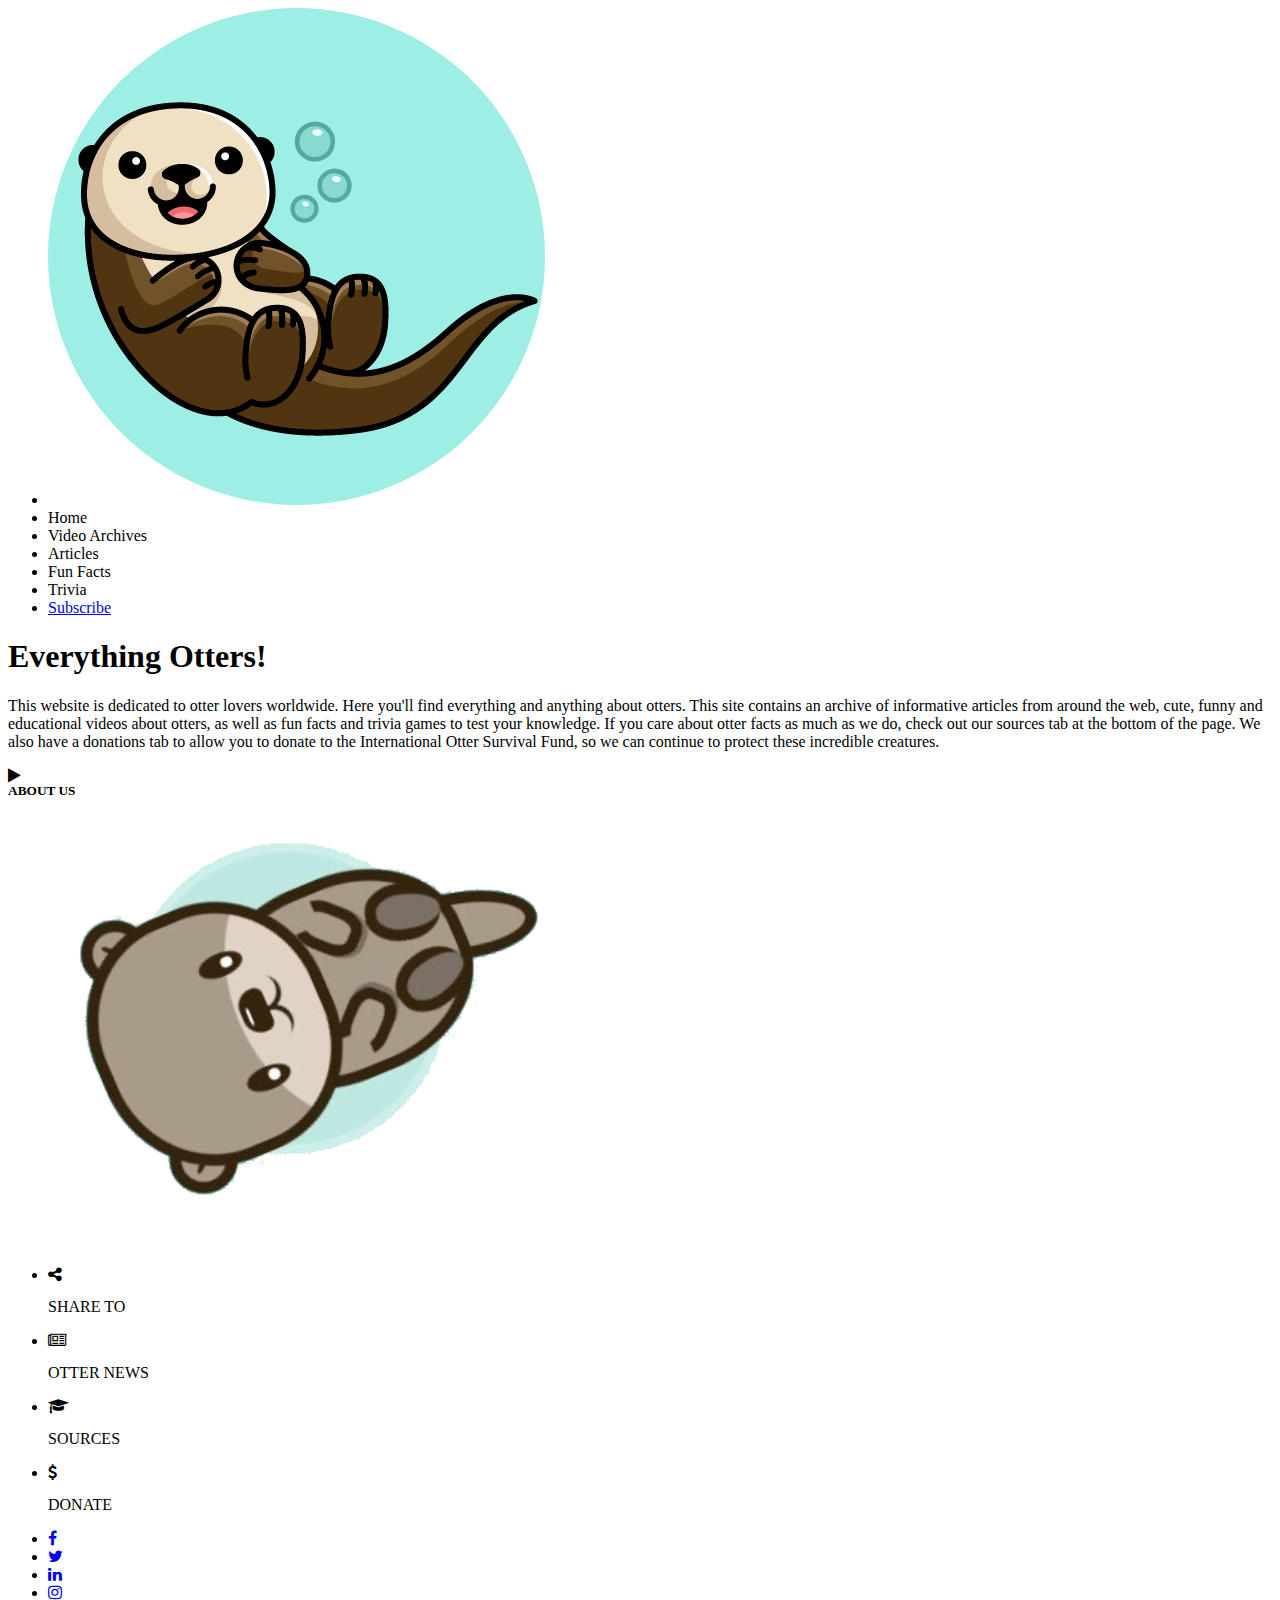
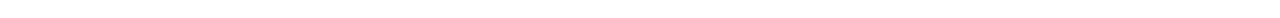
==== index.html @ 7f4309eb "Add files via upload" ====
<html>
<head>
    <title>Everything Otters!</title>
    <link rel="stylesheet" href="style.css">
    <link rel="stylesheet" href="https://stackpath.bootstrapcdn.com/font-awesome/4.7.0/css/font-awesome.min.css">
    <link rel="preconnect" href="https://fonts.gstatic.com">
    <link rel="preconnect" href="https://fonts.gstatic.com">
    <link href="https://fonts.googleapis.com/css2?family=Libre+Baskerville:wght@700&display=swap" rel="stylesheet">

</head>
<body>
    <div class="container">
        <div class="menu" >
            <ul>
                <li class= "logo"> <img src="otter_logo.png"></li>
                <li class="active">Home</li>
                <li>Video Archives</li>
                <li>Articles</li>
                <li>Fun Facts</li>
                <li>Trivia</li>
                <li><a href="#" class="signup-btn"><span>Subscribe</span></a></li>
            </ul>
        </div>
        <div class="banner">
            <div class="app-text">
                <h1>Everything Otters!</h1>
                <p>This website is dedicated to otter lovers worldwide. Here you'll find everything and anything about otters.
                This site contains an archive of informative articles from around the web,
                cute, funny and educational videos about otters, as well as fun facts and trivia games to test your knowledge.
                If you care about otter facts as much as we do, check out our sources tab at the bottom of the page. We also have a donations tab
                to allow you to donate to the International Otter Survival Fund, so we can continue to protect these incredible creatures.
                </p>
            <div class="play-btn">
                <div class= "play-btn-inner"><i class="fa fa-play">
                </i></div>
                <small><b>ABOUT US</b></small>

            </div>
            <div class="app-picture">
                <img src="otter_cartoon2.png">
            </div>
        </div>
        <div class="quick-links">
            <ul>
                <li><i class= "fa fa-share-alt"></i><p>SHARE TO</p></li>
                <li><i class= "fa fa-newspaper-o"></i><p>OTTER NEWS</p></li>
                <li><i class= "fa fa-graduation-cap"></i><p>SOURCES</p></li>
                <li><i class= "fa fa-usd"></i><p>DONATE</p></li>
            </ul>
        </div>
        <div class="social-icons">
            <ul>
                <li><a href="#"><i class="fa fa-facebook"></i></a></li>
                <li><a href="#"><i class="fa fa-twitter"></i></a></li>
                <li><a href="#"><i class="fa fa-linkedin"></i></a></li>
                <li><a href="#"><i class="fa fa-instagram"></i></a></li>
            </ul>
        </div>
    </div>


</body>

</html>
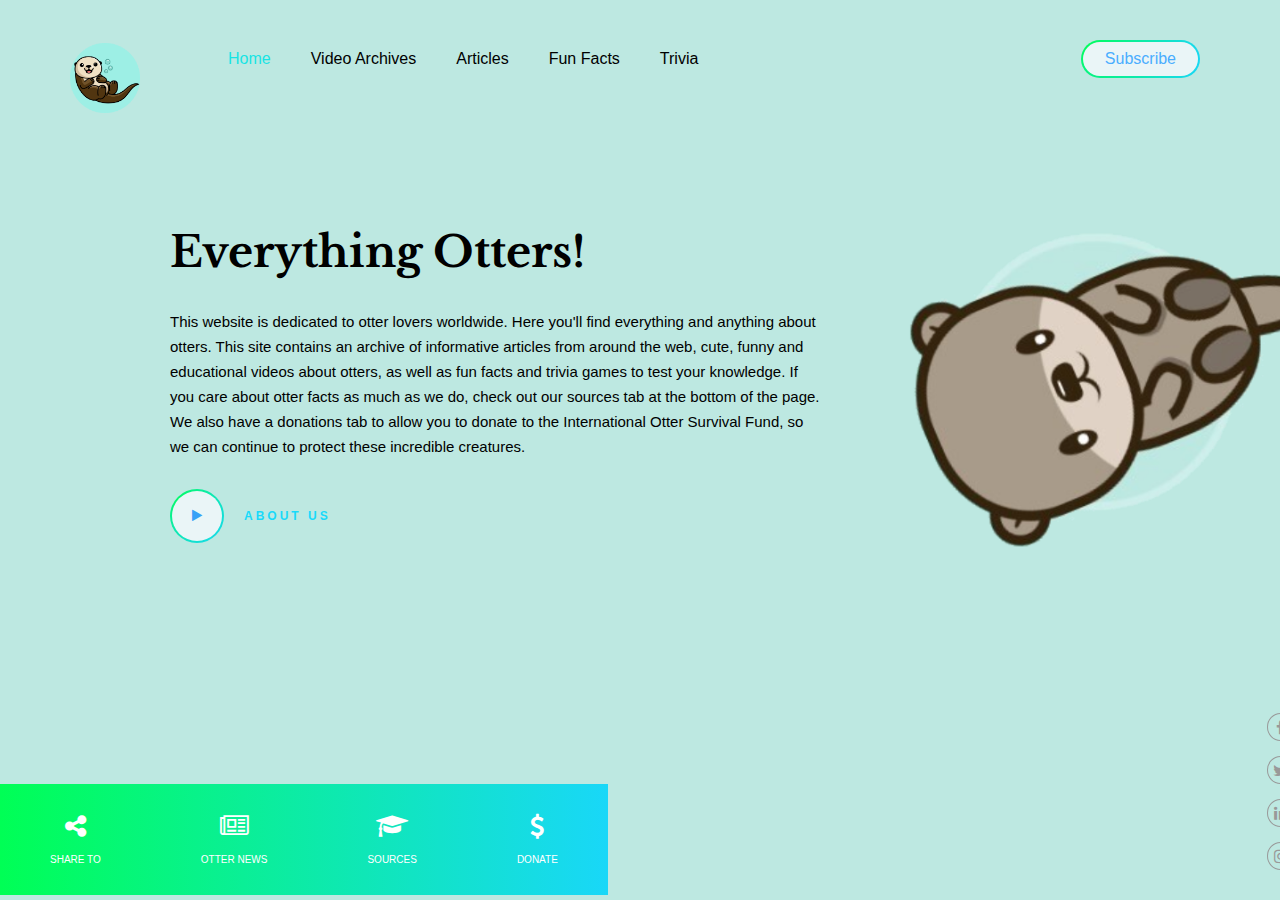
==== commit 080461b3: "Update index.html" ====
--- a/index.html
+++ b/index.html
@@ -1,7 +1,7 @@
 <html>
 <head>
     <title>Everything Otters!</title>
-    <link rel="stylesheet" href="style.css">
+    <link rel="stylesheet" href="css/Style.css">
     <link rel="stylesheet" href="https://stackpath.bootstrapcdn.com/font-awesome/4.7.0/css/font-awesome.min.css">
     <link rel="preconnect" href="https://fonts.gstatic.com">
     <link rel="preconnect" href="https://fonts.gstatic.com">
--- a/css/Style.css
+++ b/css/Style.css
@@ -0,0 +1,171 @@
+*{
+    margin: 0;
+    padding: 0;
+    font-family: sans-serif;
+}
+.container{
+    width: 100%;
+    height: 100%;
+    background: #bde8e1;
+}
+.menu ul{
+    display:inline-flex;
+    margin: 50px;
+}
+.menu ul li{
+    list-style: none;
+    margin: 0 20px;
+    color:rgb(0, 0, 0);
+    cursor: pointer;
+}
+.logo img{
+    width: 70px;
+    margin-top: -7px;
+    margin-right: 48px;
+}
+.active{
+    color:rgb(23, 228, 228) !important;
+}
+.signup-btn{
+    top: 40px;
+    right: 80px;
+    position: absolute;
+    text-decoration: none;
+    color: rgb(73, 173, 255);
+    border: 2px solid transparent;
+    border-radius: 20px;
+    background-image:linear-gradient(#eaf5f7,#eaf5f7), radial-gradient(circle at top left, #00ff55, #19d7f8);
+    background-origin: border-box;
+    background-clip: content-box, border-box;
+}
+.signup-btn span{
+    display: block;
+    padding: 8px 22px;
+    
+}
+.banner{
+    width: 80%;
+    height: 70%;
+    top: 25%;
+    left: 130px;
+    position: absolute;
+    color: rgb(56, 161, 247);
+    
+}
+.app-text{
+    width: 50%;
+    float: left;
+
+}
+.app-text h1{
+    font-size: 43px;
+    width: 640px;
+    position: relative;
+    margin-left: 40px;
+
+}
+.app-text p{
+    width: 650px;
+    font-size: 15px;
+    margin: 30px 0 30px 40px;
+    line-height: 25px;
+}
+.app-picture{
+    width: 50%;
+    float: right;
+}
+.app-picture img{
+    width: 200%;
+    margin-top: -35px;
+    padding-left: 5px;
+    position: relative;
+    left: 455px;
+    bottom: 260px;
+    animation: move 1.4s infinite ease-in-out alternate;
+}
+@keyframes move{
+    from{
+        tranform: translateY(0px);
+    }
+    to{
+        transform: translateY(-20px);
+    }
+}
+
+.play-btn{
+    margin-left: 40px;
+    display:inline-flex;
+}
+.play-btn-inner{
+    height: 50px;
+    width: 50px;
+    border: 2px solid transparent;
+    border-radius: 50px;
+    background-image:linear-gradient(#eaf5f7,#eaf5f7), radial-gradient(circle at top left, #00ff55, #19d7f8);
+    background-origin: border-box;
+    background-clip: content-box, border-box;
+    text-align: center;
+}
+.play-btn-inner .fa{
+    padding: 18px 0;
+    font-size: 13px;
+    cursor: pointer;
+}
+small{
+    margin: auto 20px;
+    cursor: pointer;
+    font-size: 12px;
+    color: #19dafa;
+    letter-spacing: 3px;
+}
+.quick-links{
+    left: -130;
+    bottom: -40;
+    position: absolute;
+    background: linear-gradient(to right,#00ff55,#19d7f8)
+}
+.quick-links ul{
+    display: inline-flex;
+    margin: 30px auto;
+    text-align: center; 
+}
+.quick-links ul li{
+    list-style: none;
+    margin: 0 50px;
+    cursor: pointer;
+}
+.quick-links ul li .fa{
+    font-size: 25px;
+    color: #fff;
+}
+.quick-links ul li p{
+    margin-top: 15px;
+    font-size: 10px;
+    color: #fff;
+}
+.social-icons{
+    right: -140px;
+    bottom: -15px;
+    position: absolute;
+}
+.social-icons ul li{
+    list-style:none;
+    margin-top: 15px;
+    text-align: center;
+}
+.social-icons ul li a{
+    color: #999;
+    border-radius: 50%;
+    border: 1px solid #999;
+    padding: 5px;
+    display: block;
+}
+
+h1 {
+    font-family: 'Libre Baskerville', serif;
+    color:black
+}
+p{
+    color:black
+}
+
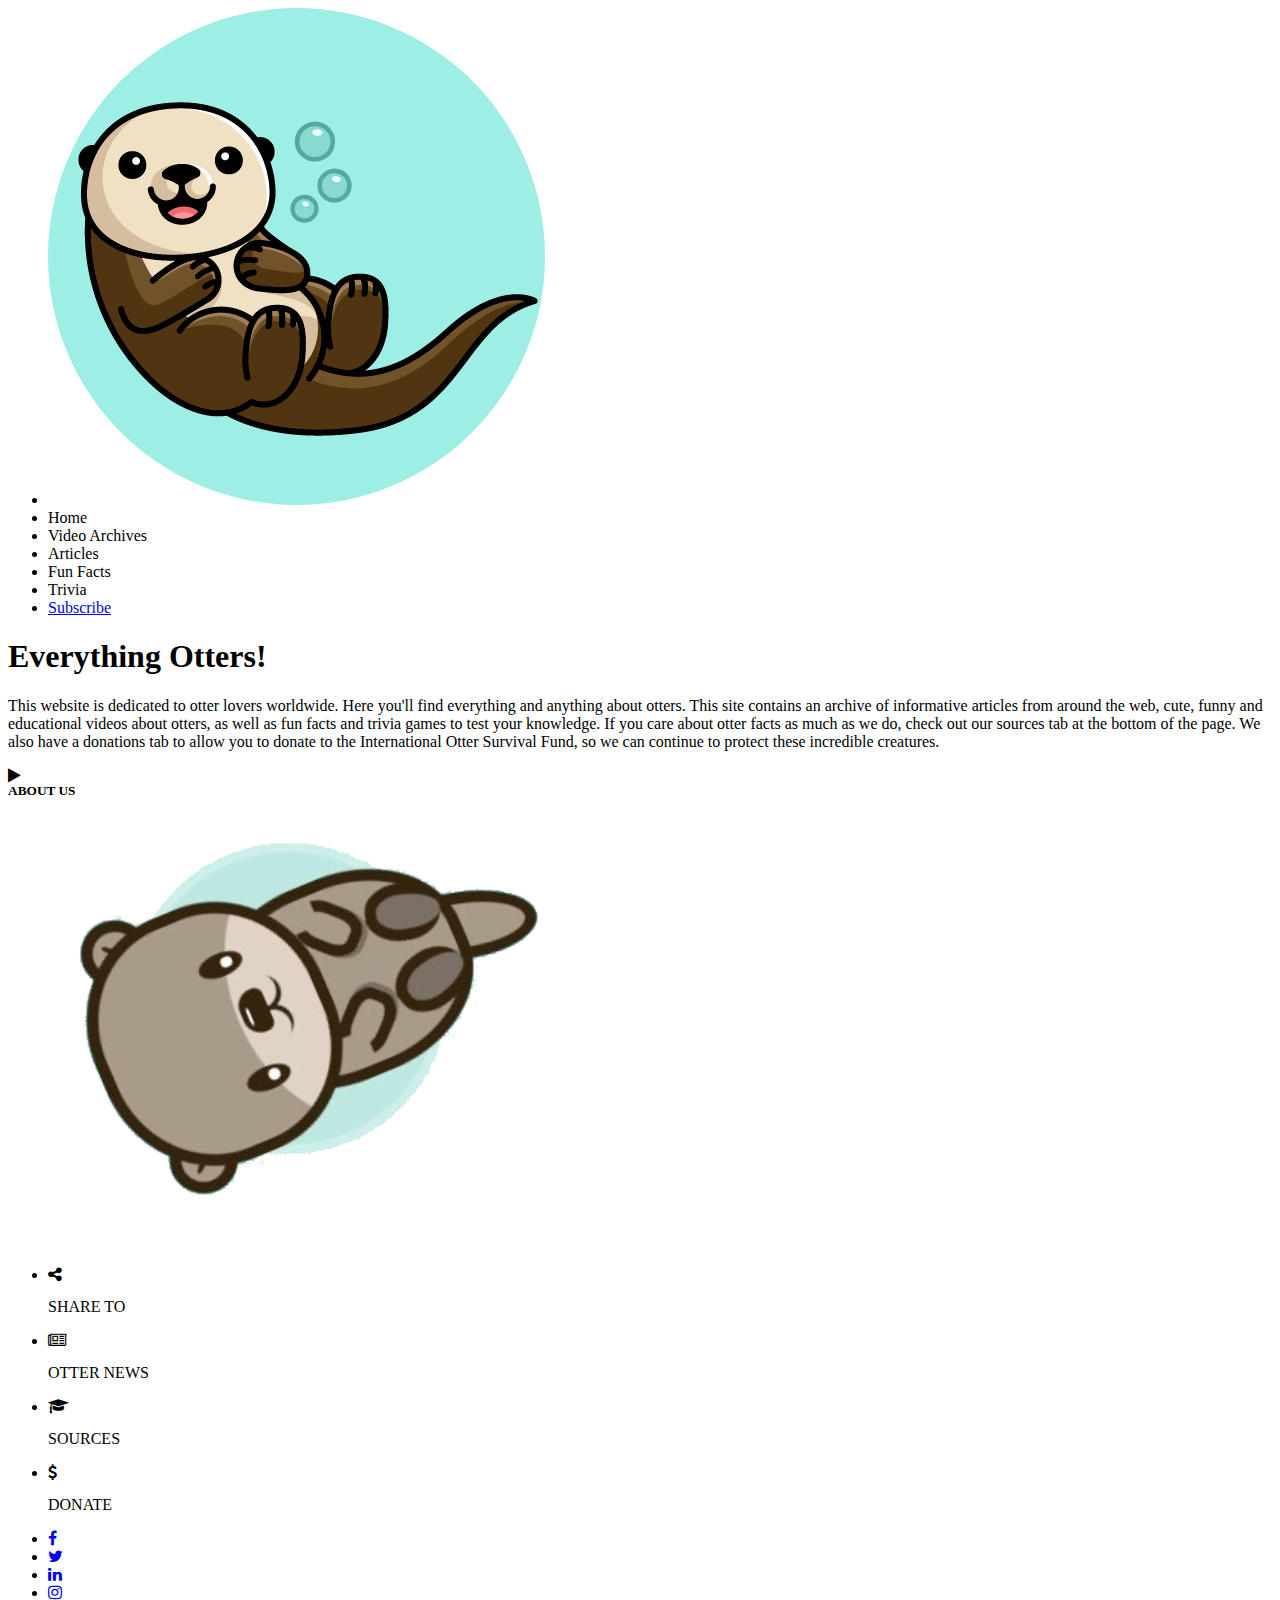
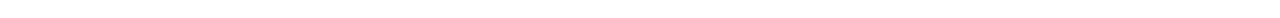
==== commit 6ed05362: "Update index.html" ====
--- a/index.html
+++ b/index.html
@@ -1,7 +1,7 @@
 <html>
 <head>
     <title>Everything Otters!</title>
-    <link rel="stylesheet" href="css/Style.css">
+    <link rel="stylesheet" type="text/css" href="https://alexvukas.github.io/style.css">
     <link rel="stylesheet" href="https://stackpath.bootstrapcdn.com/font-awesome/4.7.0/css/font-awesome.min.css">
     <link rel="preconnect" href="https://fonts.gstatic.com">
     <link rel="preconnect" href="https://fonts.gstatic.com">
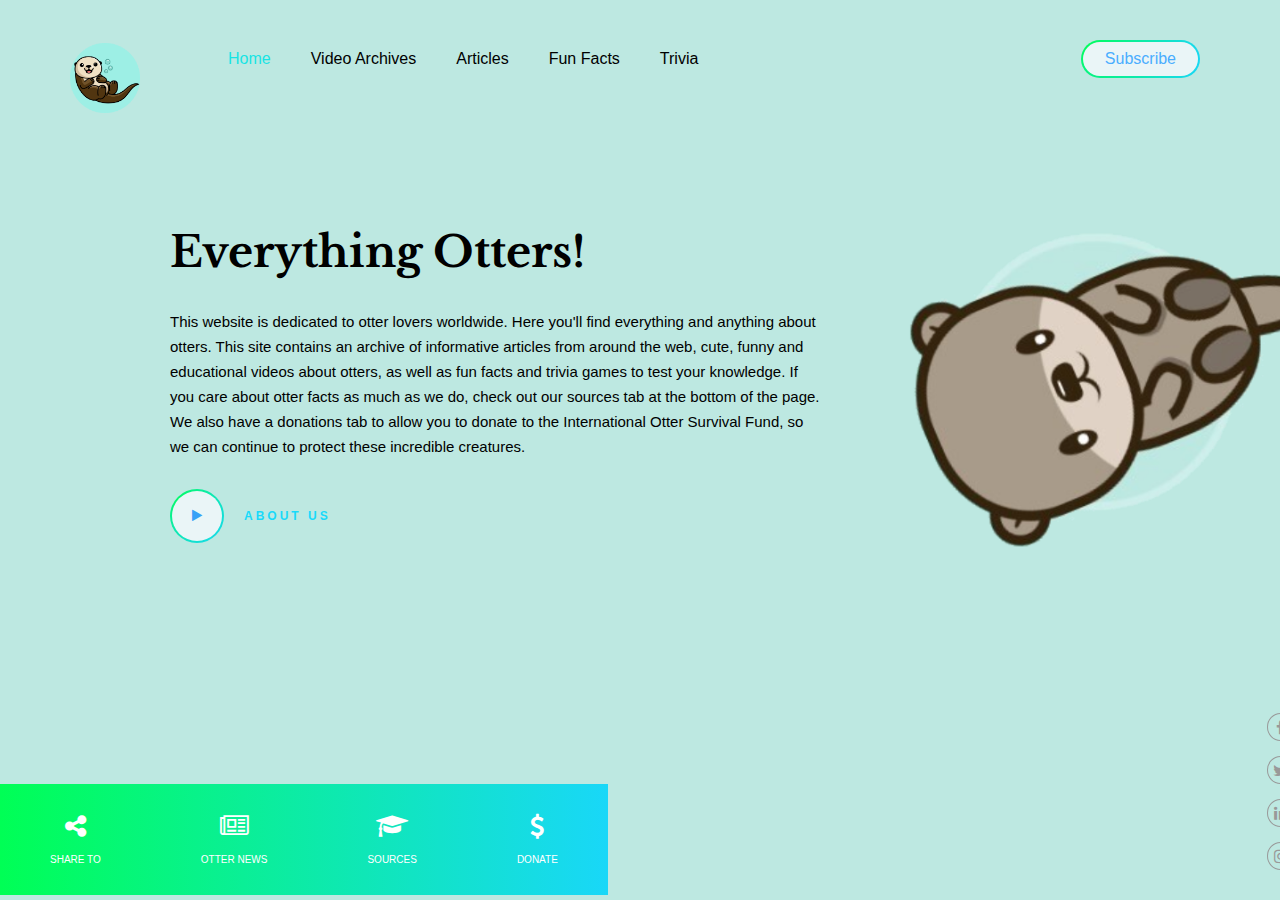
==== commit 8e1471dd: "Update index.html" ====
--- a/index.html
+++ b/index.html
@@ -1,7 +1,7 @@
 <html>
 <head>
     <title>Everything Otters!</title>
-    <link rel="stylesheet" type="text/css" href="https://alexvukas.github.io/style.css">
+    <link rel="stylesheet" type="text/css" href="Style.css">
     <link rel="stylesheet" href="https://stackpath.bootstrapcdn.com/font-awesome/4.7.0/css/font-awesome.min.css">
     <link rel="preconnect" href="https://fonts.gstatic.com">
     <link rel="preconnect" href="https://fonts.gstatic.com">
--- a/Style.css
+++ b/Style.css
@@ -0,0 +1,171 @@
+*{
+    margin: 0;
+    padding: 0;
+    font-family: sans-serif;
+}
+.container{
+    width: 100%;
+    height: 100%;
+    background: #bde8e1;
+}
+.menu ul{
+    display:inline-flex;
+    margin: 50px;
+}
+.menu ul li{
+    list-style: none;
+    margin: 0 20px;
+    color:rgb(0, 0, 0);
+    cursor: pointer;
+}
+.logo img{
+    width: 70px;
+    margin-top: -7px;
+    margin-right: 48px;
+}
+.active{
+    color:rgb(23, 228, 228) !important;
+}
+.signup-btn{
+    top: 40px;
+    right: 80px;
+    position: absolute;
+    text-decoration: none;
+    color: rgb(73, 173, 255);
+    border: 2px solid transparent;
+    border-radius: 20px;
+    background-image:linear-gradient(#eaf5f7,#eaf5f7), radial-gradient(circle at top left, #00ff55, #19d7f8);
+    background-origin: border-box;
+    background-clip: content-box, border-box;
+}
+.signup-btn span{
+    display: block;
+    padding: 8px 22px;
+    
+}
+.banner{
+    width: 80%;
+    height: 70%;
+    top: 25%;
+    left: 130px;
+    position: absolute;
+    color: rgb(56, 161, 247);
+    
+}
+.app-text{
+    width: 50%;
+    float: left;
+
+}
+.app-text h1{
+    font-size: 43px;
+    width: 640px;
+    position: relative;
+    margin-left: 40px;
+
+}
+.app-text p{
+    width: 650px;
+    font-size: 15px;
+    margin: 30px 0 30px 40px;
+    line-height: 25px;
+}
+.app-picture{
+    width: 50%;
+    float: right;
+}
+.app-picture img{
+    width: 200%;
+    margin-top: -35px;
+    padding-left: 5px;
+    position: relative;
+    left: 455px;
+    bottom: 260px;
+    animation: move 1.4s infinite ease-in-out alternate;
+}
+@keyframes move{
+    from{
+        tranform: translateY(0px);
+    }
+    to{
+        transform: translateY(-20px);
+    }
+}
+
+.play-btn{
+    margin-left: 40px;
+    display:inline-flex;
+}
+.play-btn-inner{
+    height: 50px;
+    width: 50px;
+    border: 2px solid transparent;
+    border-radius: 50px;
+    background-image:linear-gradient(#eaf5f7,#eaf5f7), radial-gradient(circle at top left, #00ff55, #19d7f8);
+    background-origin: border-box;
+    background-clip: content-box, border-box;
+    text-align: center;
+}
+.play-btn-inner .fa{
+    padding: 18px 0;
+    font-size: 13px;
+    cursor: pointer;
+}
+small{
+    margin: auto 20px;
+    cursor: pointer;
+    font-size: 12px;
+    color: #19dafa;
+    letter-spacing: 3px;
+}
+.quick-links{
+    left: -130;
+    bottom: -40;
+    position: absolute;
+    background: linear-gradient(to right,#00ff55,#19d7f8)
+}
+.quick-links ul{
+    display: inline-flex;
+    margin: 30px auto;
+    text-align: center; 
+}
+.quick-links ul li{
+    list-style: none;
+    margin: 0 50px;
+    cursor: pointer;
+}
+.quick-links ul li .fa{
+    font-size: 25px;
+    color: #fff;
+}
+.quick-links ul li p{
+    margin-top: 15px;
+    font-size: 10px;
+    color: #fff;
+}
+.social-icons{
+    right: -140px;
+    bottom: -15px;
+    position: absolute;
+}
+.social-icons ul li{
+    list-style:none;
+    margin-top: 15px;
+    text-align: center;
+}
+.social-icons ul li a{
+    color: #999;
+    border-radius: 50%;
+    border: 1px solid #999;
+    padding: 5px;
+    display: block;
+}
+
+h1 {
+    font-family: 'Libre Baskerville', serif;
+    color:black
+}
+p{
+    color:black
+}
+
